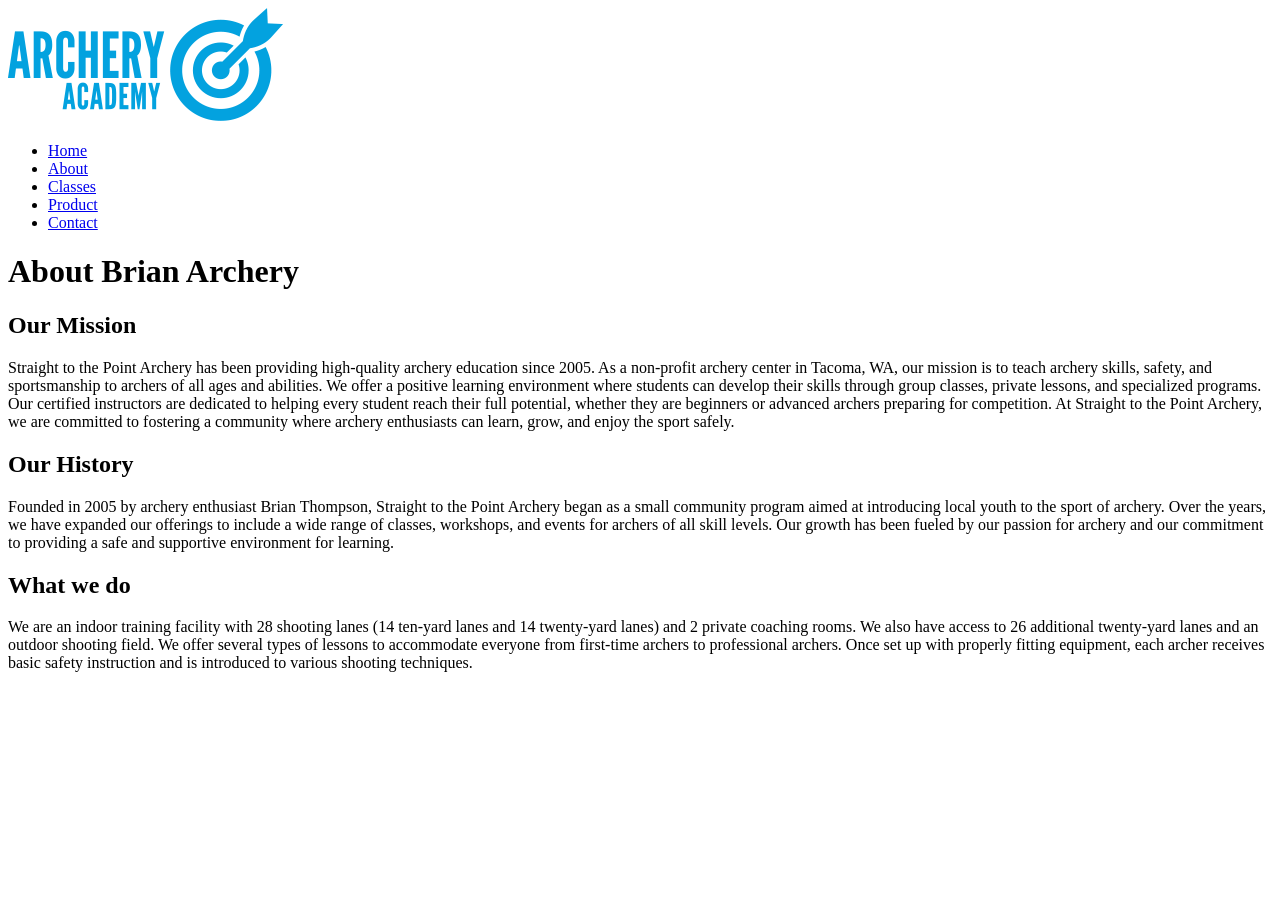
==== about.html @ afceea0f "Initial upload" ====
<!DOCTYPE html>
<html lang="en">
<head>
    <meta charset="UTF-8">
    <meta name="viewport" content="width=device-width, initial-scale=1.0">
    <title>Brian Archery - About</title>
</head>
<body>
    <header>
        <img src="archeryAcademy-logo-color.png" alt="Brian Archery Logo">
        <nav>
            <ul>
                <li><a href="index.html">Home</a></li>
                <li><a href="about.html">About</a></li>
                <li><a href="classes.html">Classes</a></li>
                <li><a href="product.html">Product</a></li>
                <li><a href="contact.html">Contact</a></li>
            </ul>
        </nav>
        <h1>About Brian Archery</h1>
    </header>
    <section>
        <h2>Our Mission</h2>
        <p>Straight to the Point Archery has been providing high-quality archery education since 2005. As a non-profit archery center in Tacoma, WA, 
            our mission is to teach archery skills, safety, and sportsmanship to archers of all ages and abilities. We offer a positive learning environment where students can develop their skills through group classes,
            private lessons, and specialized programs. Our certified instructors are dedicated to helping every student reach their full potential, whether they are beginners or advanced archers preparing for competition.
            At Straight to the Point Archery, we are committed to fostering a community where archery enthusiasts can learn, grow, and enjoy the sport safely.</p>
    </section>
    <section>
        <h2>Our History</h2>
        <p>Founded in 2005 by archery enthusiast Brian Thompson, Straight to the Point Archery began as a small community program aimed at introducing local youth to the sport of archery. 
            Over the years, we have expanded our offerings to include a wide range of classes, workshops, and events for archers of all skill levels. 
            Our growth has been fueled by our passion for archery and our commitment to providing a safe and supportive environment for learning.</p>
    </section>
    <section>
        <h2>What we do</h2>
        <p>We are an indoor training facility with 28 shooting lanes (14 ten-yard lanes and 14 twenty-yard lanes) and 2 private coaching rooms. 
            We also have access to 26 additional twenty-yard lanes and an outdoor shooting field. We offer several types of lessons to accommodate everyone from first-time archers to professional archers. 
            Once set up with properly fitting equipment, each archer receives basic safety instruction and is introduced to various shooting techniques.</p>
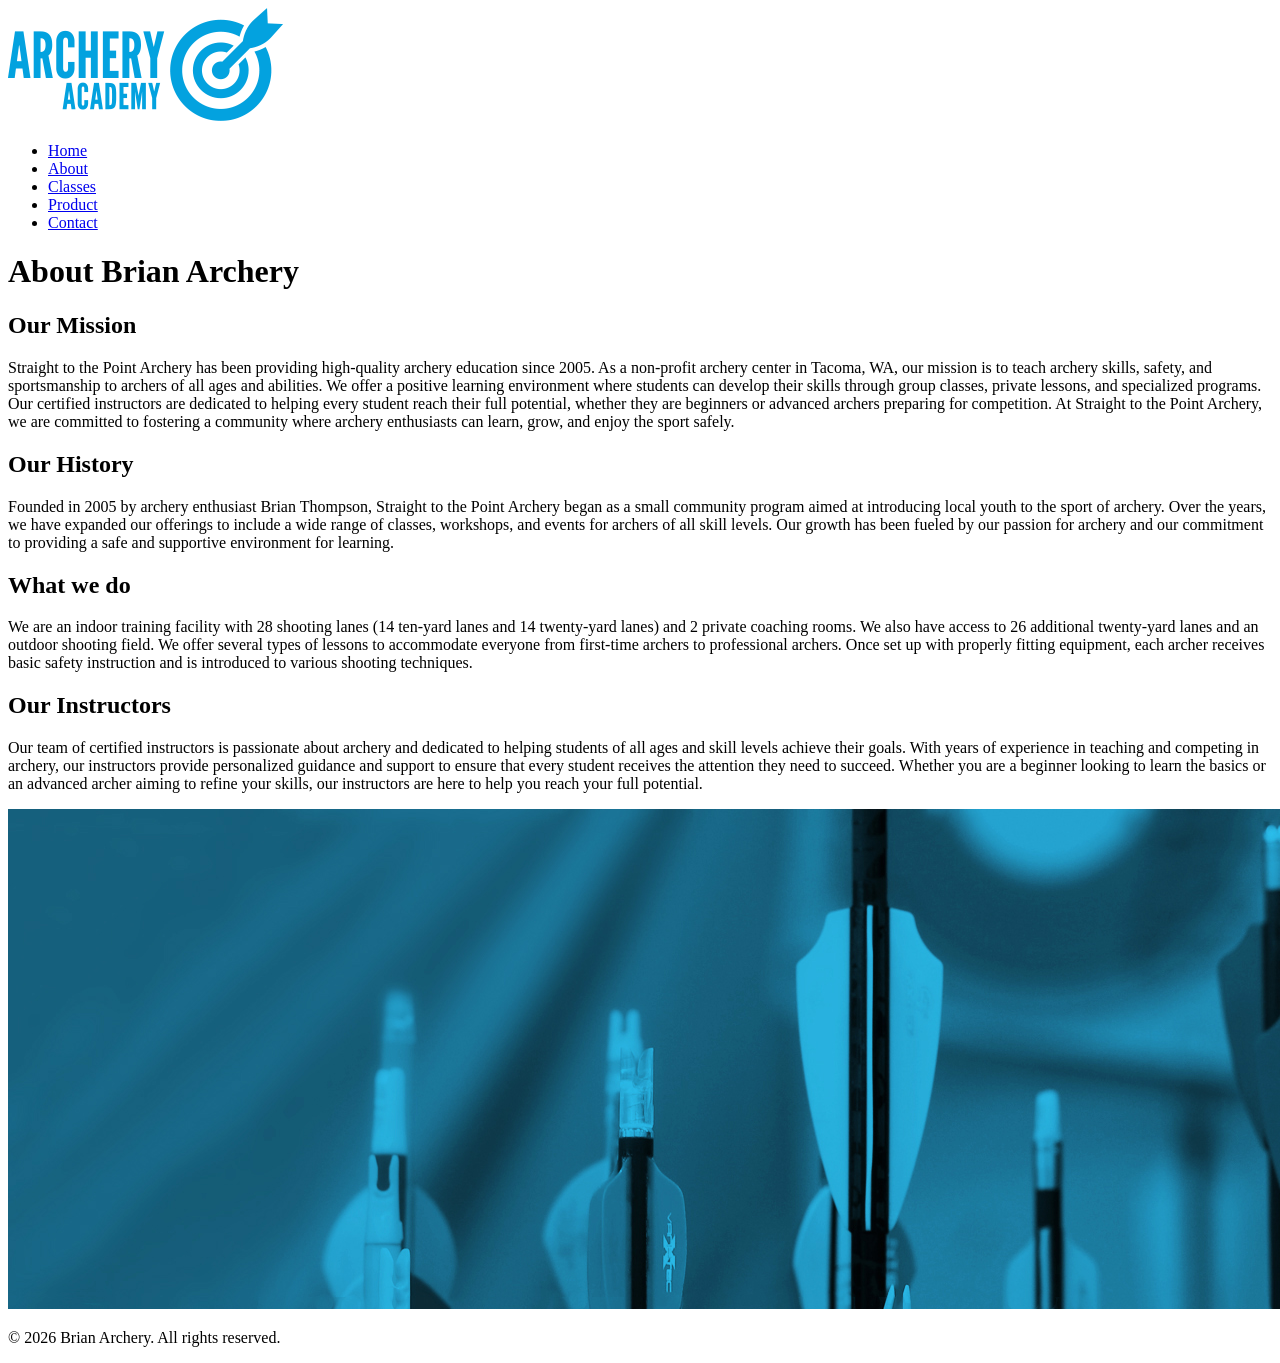
==== commit 40dd355a: "I just added content on the contact page and some other pages too" ====
--- a/about.html
+++ b/about.html
@@ -17,8 +17,10 @@
                 <li><a href="contact.html">Contact</a></li>
             </ul>
         </nav>
+    </header>
+    <main>
         <h1>About Brian Archery</h1>
-    </header>
+    
     <section>
         <h2>Our Mission</h2>
         <p>Straight to the Point Archery has been providing high-quality archery education since 2005. As a non-profit archery center in Tacoma, WA, 
@@ -36,4 +38,18 @@
         <h2>What we do</h2>
         <p>We are an indoor training facility with 28 shooting lanes (14 ten-yard lanes and 14 twenty-yard lanes) and 2 private coaching rooms. 
             We also have access to 26 additional twenty-yard lanes and an outdoor shooting field. We offer several types of lessons to accommodate everyone from first-time archers to professional archers. 
-            Once set up with properly fitting equipment, each archer receives basic safety instruction and is introduced to various shooting techniques.</p>+            Once set up with properly fitting equipment, each archer receives basic safety instruction and is introduced to various shooting techniques.</p>
+    </section>
+    <section>
+        <h2>Our Instructors</h2>
+        <p>Our team of certified instructors is passionate about archery and dedicated to helping students of all ages and skill levels achieve their goals. 
+            With years of experience in teaching and competing in archery, our instructors provide personalized guidance and support to ensure that every student receives the attention they need to succeed. 
+            Whether you are a beginner looking to learn the basics or an advanced archer aiming to refine your skills, our instructors are here to help you reach your full potential.</p>
+    </section>
+</main>
+<footer>
+    <img src ="footerImage.jpg" alt="Archery Target">
+    <p>&copy; 2026 Brian Archery. All rights reserved.</p>
+</footer>    
+</body>
+</html>
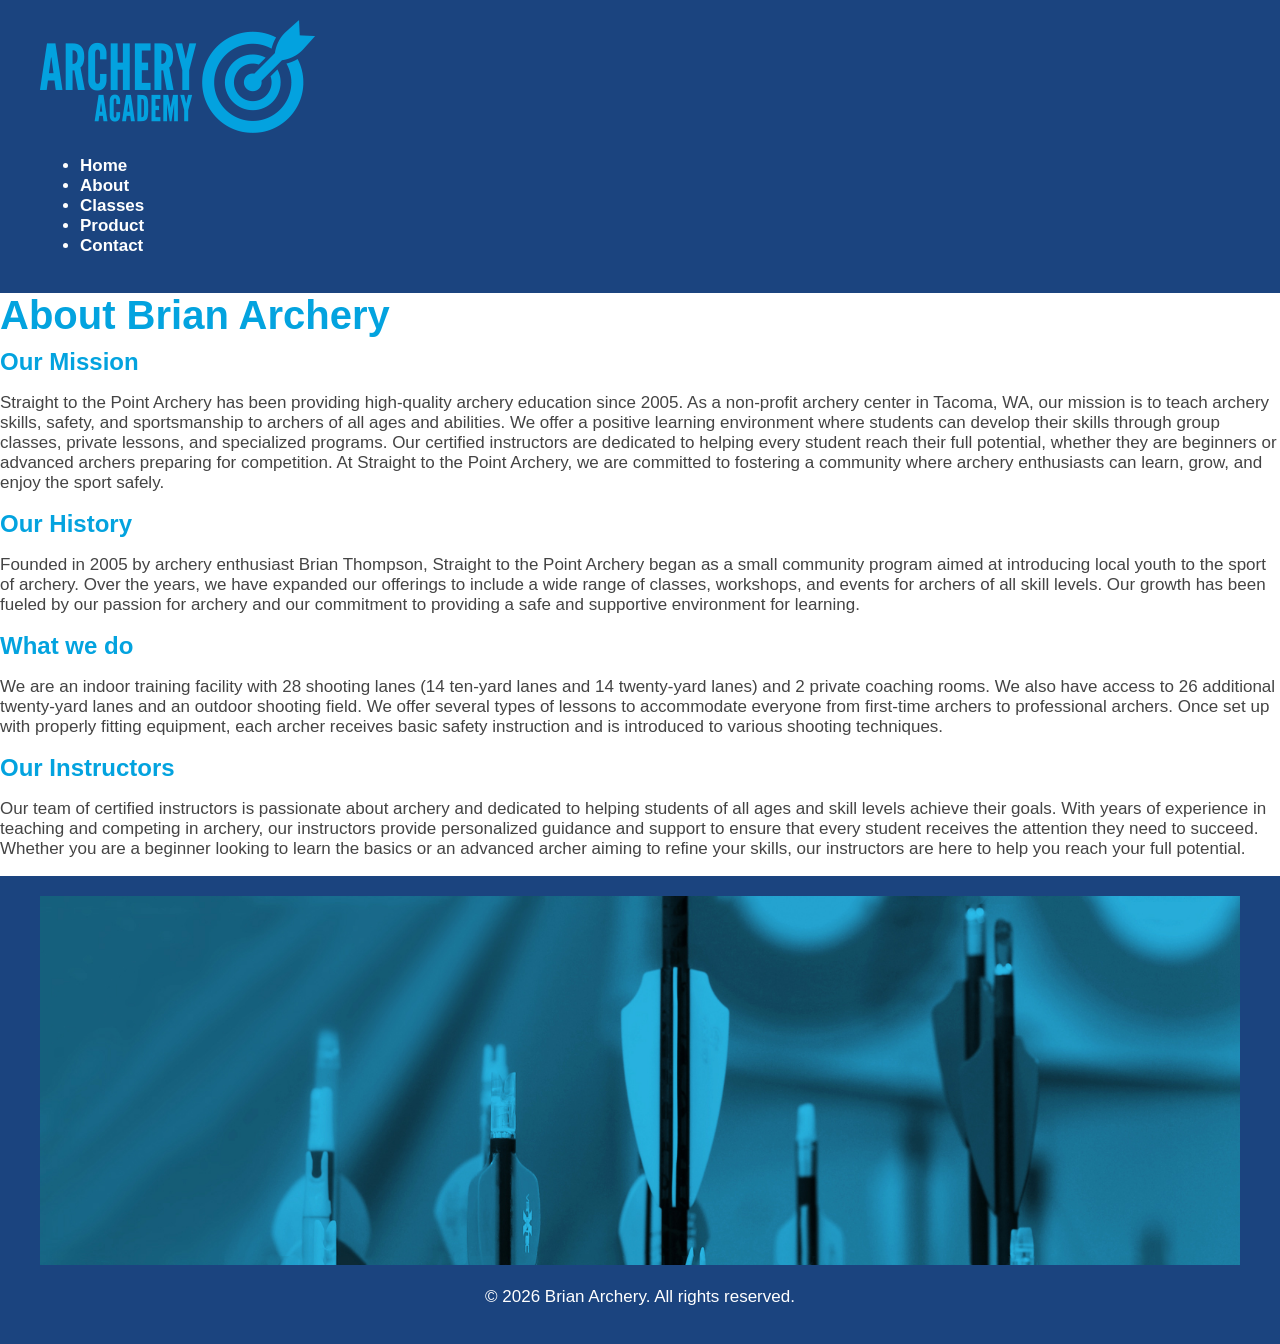
==== commit 75079d2f: "I have made changes to the css file" ====
--- a/about.html
+++ b/about.html
@@ -4,6 +4,7 @@
     <meta charset="UTF-8">
     <meta name="viewport" content="width=device-width, initial-scale=1.0">
     <title>Brian Archery - About</title>
+    <link rel="stylesheet" href="styles.css">
 </head>
 <body>
     <header>
--- a/styles.css
+++ b/styles.css
@@ -0,0 +1,163 @@
+/* ==========================
+   CSS VARIABLES (STYLE GUIDE COLORS)
+========================== */
+:root {
+    --primary: #03a3df;       /* r3, g163, b223 */
+    --secondary: #1b447f;     /* r27, g68, b127 */
+    --gold: #ecb722;          /* Typography accent */
+    --dark-text: #444444;     /* Body text */
+    --light-bg: #ffffff;      /* Page background */
+}
+
+/* ==========================
+   GENERAL STYLES
+========================== */
+body {
+    font-family: Arial, sans-serif;
+    font-size: 17px;
+    color: var(--dark-text);
+    background-color: var(--light-bg);
+    margin: 0;
+    padding: 0;
+}
+
+a {
+    color: var(--primary);
+    text-decoration: none;
+}
+
+a:hover {
+    color: var(--gold);
+}
+
+/* ==========================
+   HEADERS
+========================== */
+h1, h2, h3 {
+    font-family: Arial, sans-serif;
+    color: var(--primary);
+    margin: 0 0 10px 0;
+}
+
+h1 { font-size: 40px; font-weight: bold; }
+h2 { font-size: 24px; font-weight: bold; }
+h3 { font-size: 17px; font-weight: bold; }
+
+/* ==========================
+   HEADER / NAV
+========================== */
+header {
+    background-color: var(--secondary);
+    padding: 20px 40px;
+    color: #fff;
+}
+
+header nav a {
+    margin-right: 20px;
+    font-weight: bold;
+    color: #fff;
+}
+
+header nav a:hover {
+    color: var(--gold);
+}
+
+/*
+   BUTTONS
+*/
+button {
+    background-color: var(--primary);
+    color: #fff;
+    border: none;
+    padding: 10px 20px;
+    border-radius: 5px;
+    font-weight: bold;
+    cursor: pointer;
+}
+
+button:hover {
+    background-color: var(--secondary);
+}
+
+/* ==========================
+   CONTACT FORM
+========================== */
+form {
+    max-width: 500px;
+    margin: 20px 0;
+}
+
+form label {
+    display: block;
+    margin-bottom: 5px;
+    font-weight: bold;
+}
+
+form input,
+form textarea {
+    width: 100%;
+    padding: 10px;
+    margin-bottom: 15px;
+    border: 1px solid #ccc;
+    border-radius: 5px;
+    font-family: Arial, sans-serif;
+}
+
+form button {
+    width: 100%;
+}
+
+/* ==========================
+   QUOTES / CALL-OUTS
+========================== */
+.quote {
+    font-family: Arial, sans-serif;
+    font-size: 30px;
+    color: var(--primary);
+    margin: 20px 0;
+}
+
+.quote-author {
+    font-family: Arial, sans-serif;
+    font-weight: bold;
+    font-size: 14px;
+    text-transform: uppercase;
+    color: var(--dark-text);
+    margin-top: 5px;
+}
+
+/* ==========================
+   FOOTER
+========================== */
+footer {
+    background-color: var(--secondary);
+    color: var(--light-bg);
+    padding: 20px 40px;
+    text-align: center;
+}
+
+footer a {
+    color: var(--gold);
+    margin: 0 10px;
+}
+
+/* ==========================
+   IMAGE STYLING
+========================== */
+img {
+    max-width: 100%;
+    height: auto;
+}
+
+.instructor-profile {
+    border-radius: 50%;
+}
+
+/* ==========================
+   MAP
+========================== */
+iframe {
+    width: 100%;
+    height: 400px;
+    border: 0;
+}
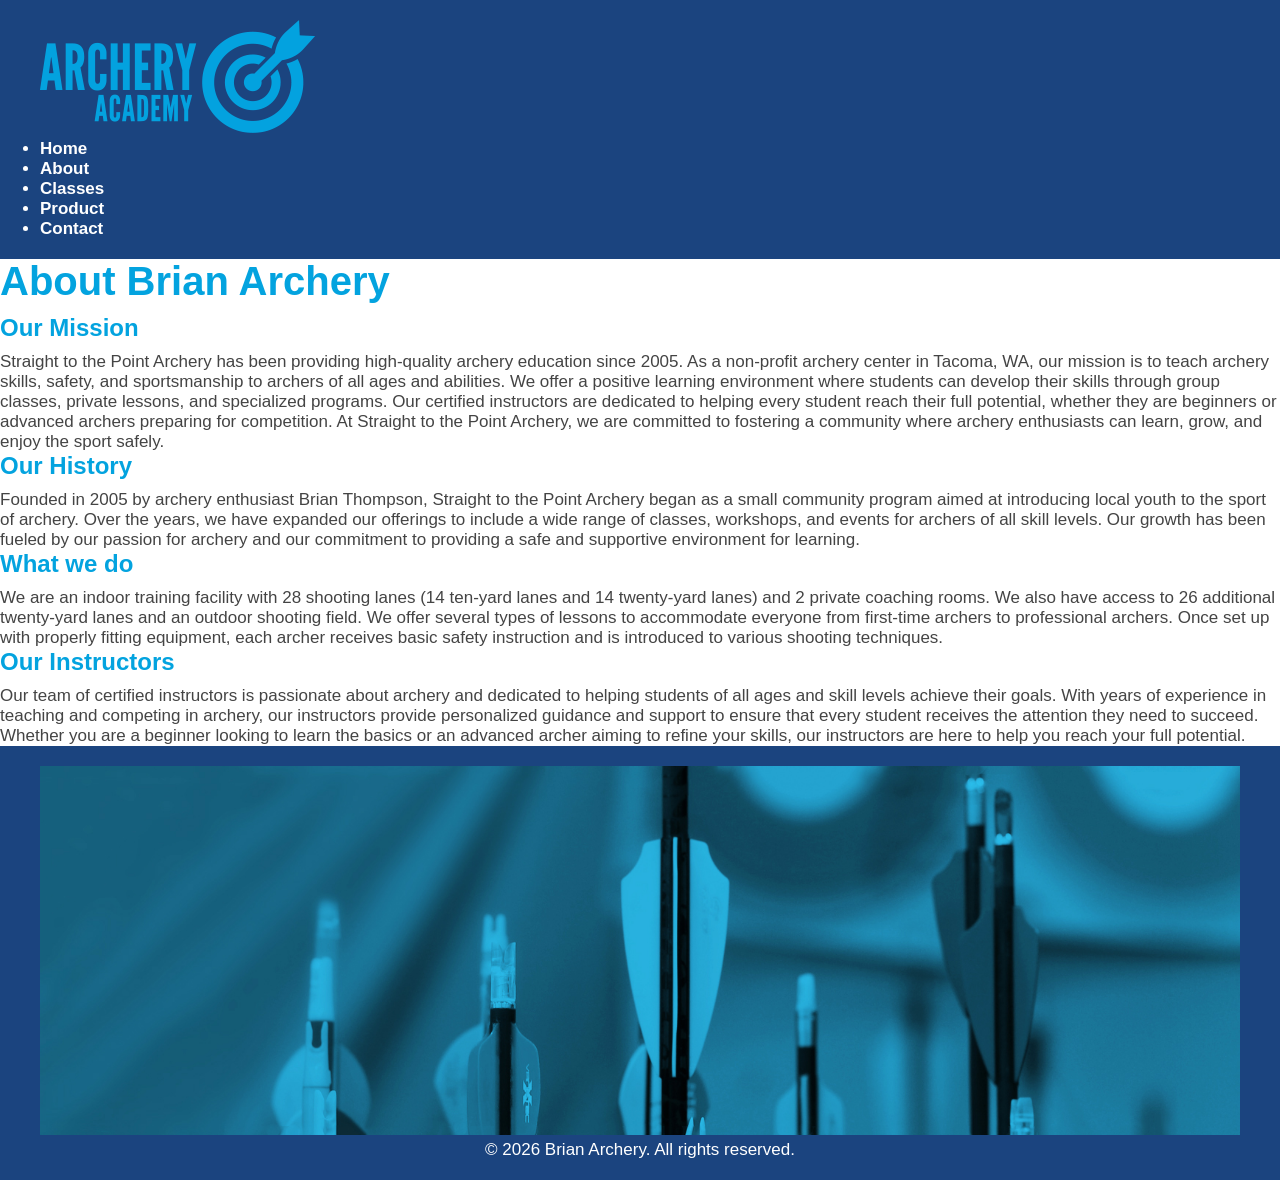
==== commit 7f10fbe6: "just made the css changes" ====
--- a/about.html
+++ b/about.html
@@ -5,6 +5,7 @@
     <meta name="viewport" content="width=device-width, initial-scale=1.0">
     <title>Brian Archery - About</title>
     <link rel="stylesheet" href="styles.css">
+    <link rel="stylesheet" href="https://cdnjs.cloudflare.com/ajax/libs/font-awesome/5.15.3/css/all.min.css">
 </head>
 <body>
     <header>
--- a/styles.css
+++ b/styles.css
@@ -1,17 +1,13 @@
-/* ==========================
-   CSS VARIABLES (STYLE GUIDE COLORS)
-========================== */
+
 :root {
-    --primary: #03a3df;       /* r3, g163, b223 */
-    --secondary: #1b447f;     /* r27, g68, b127 */
-    --gold: #ecb722;          /* Typography accent */
-    --dark-text: #444444;     /* Body text */
-    --light-bg: #ffffff;      /* Page background */
-}
-
-/* ==========================
-   GENERAL STYLES
-========================== */
+    --primary: #03a3df;       
+    --secondary: #1b447f;     
+    --gold: #ecb722;          
+    --dark-text: #444444;     
+    --light-bg: #ffffff;      
+}
+
+
 body {
     font-family: Arial, sans-serif;
     font-size: 17px;
@@ -30,9 +26,6 @@
     color: var(--gold);
 }
 
-/* ==========================
-   HEADERS
-========================== */
 h1, h2, h3 {
     font-family: Arial, sans-serif;
     color: var(--primary);
@@ -43,9 +36,6 @@
 h2 { font-size: 24px; font-weight: bold; }
 h3 { font-size: 17px; font-weight: bold; }
 
-/* ==========================
-   HEADER / NAV
-========================== */
 header {
     background-color: var(--secondary);
     padding: 20px 40px;
@@ -62,9 +52,7 @@
     color: var(--gold);
 }
 
-/*
-   BUTTONS
-*/
+
 button {
     background-color: var(--primary);
     color: #fff;
@@ -72,16 +60,14 @@
     padding: 10px 20px;
     border-radius: 5px;
     font-weight: bold;
-    cursor: pointer;
+
 }
 
 button:hover {
     background-color: var(--secondary);
 }
 
-/* ==========================
-   CONTACT FORM
-========================== */
+
 form {
     max-width: 500px;
     margin: 20px 0;
@@ -107,9 +93,6 @@
     width: 100%;
 }
 
-/* ==========================
-   QUOTES / CALL-OUTS
-========================== */
 .quote {
     font-family: Arial, sans-serif;
     font-size: 30px;
@@ -126,9 +109,6 @@
     margin-top: 5px;
 }
 
-/* ==========================
-   FOOTER
-========================== */
 footer {
     background-color: var(--secondary);
     color: var(--light-bg);
@@ -141,9 +121,7 @@
     margin: 0 10px;
 }
 
-/* ==========================
-   IMAGE STYLING
-========================== */
+
 img {
     max-width: 100%;
     height: auto;
@@ -153,11 +131,83 @@
     border-radius: 50%;
 }
 
-/* ==========================
-   MAP
-========================== */
 iframe {
     width: 100%;
     height: 400px;
     border: 0;
 }
+body {
+  margin: 0;
+  font-family: Arial, sans-serif;
+}
+
+.main-content {
+  display: grid;
+  grid-template-columns: repeat(3, 1fr);
+  grid-template-rows: auto 1fr auto;
+  grid-gap: 20px;
+  padding: 20px;
+}
+
+.header {
+  grid-column: 1 / -1;
+  background-color: #03a3df; 
+  color: white;
+  padding: 20px;
+  text-align: center;
+  font-size: 24px;
+}
+
+.column {
+  background-color: #ecb722;
+  padding: 20px;
+  text-align: center;
+}
+
+.footer {
+  grid-column: 1 / -1;
+  background-color: #1b447f; 
+  color: white;
+  padding: 20px;
+  text-align: center;
+  font-size: 18px;
+}
+
+
+@media (max-width: 768px) {
+  .main-content {
+    grid-template-columns: 1fr;
+  }
+}
+
+* {
+  margin: 0;
+  padding: 0;
+  box-sizing: border-box;
+}
+
+.card {
+  background-color: #fff;              
+  padding: 20px;                          
+  border-radius: 5px;                     
+  box-shadow: 0 2px 6px rgba(0, 0, 0, 0.1); 
+  margin-bottom: 20px;                    
+}
+
+.button-primary {
+  background-color: #03a3df;   
+  color: #fff;
+  padding: 10px 20px;
+  border: none;
+  border-radius: 5px;
+  cursor: pointer;
+  font-weight: bold;
+  text-decoration: none;
+  display: inline-block;
+}
+
+.button-primary:hover {
+  background-color: #027bb0;  
+}
+
+
